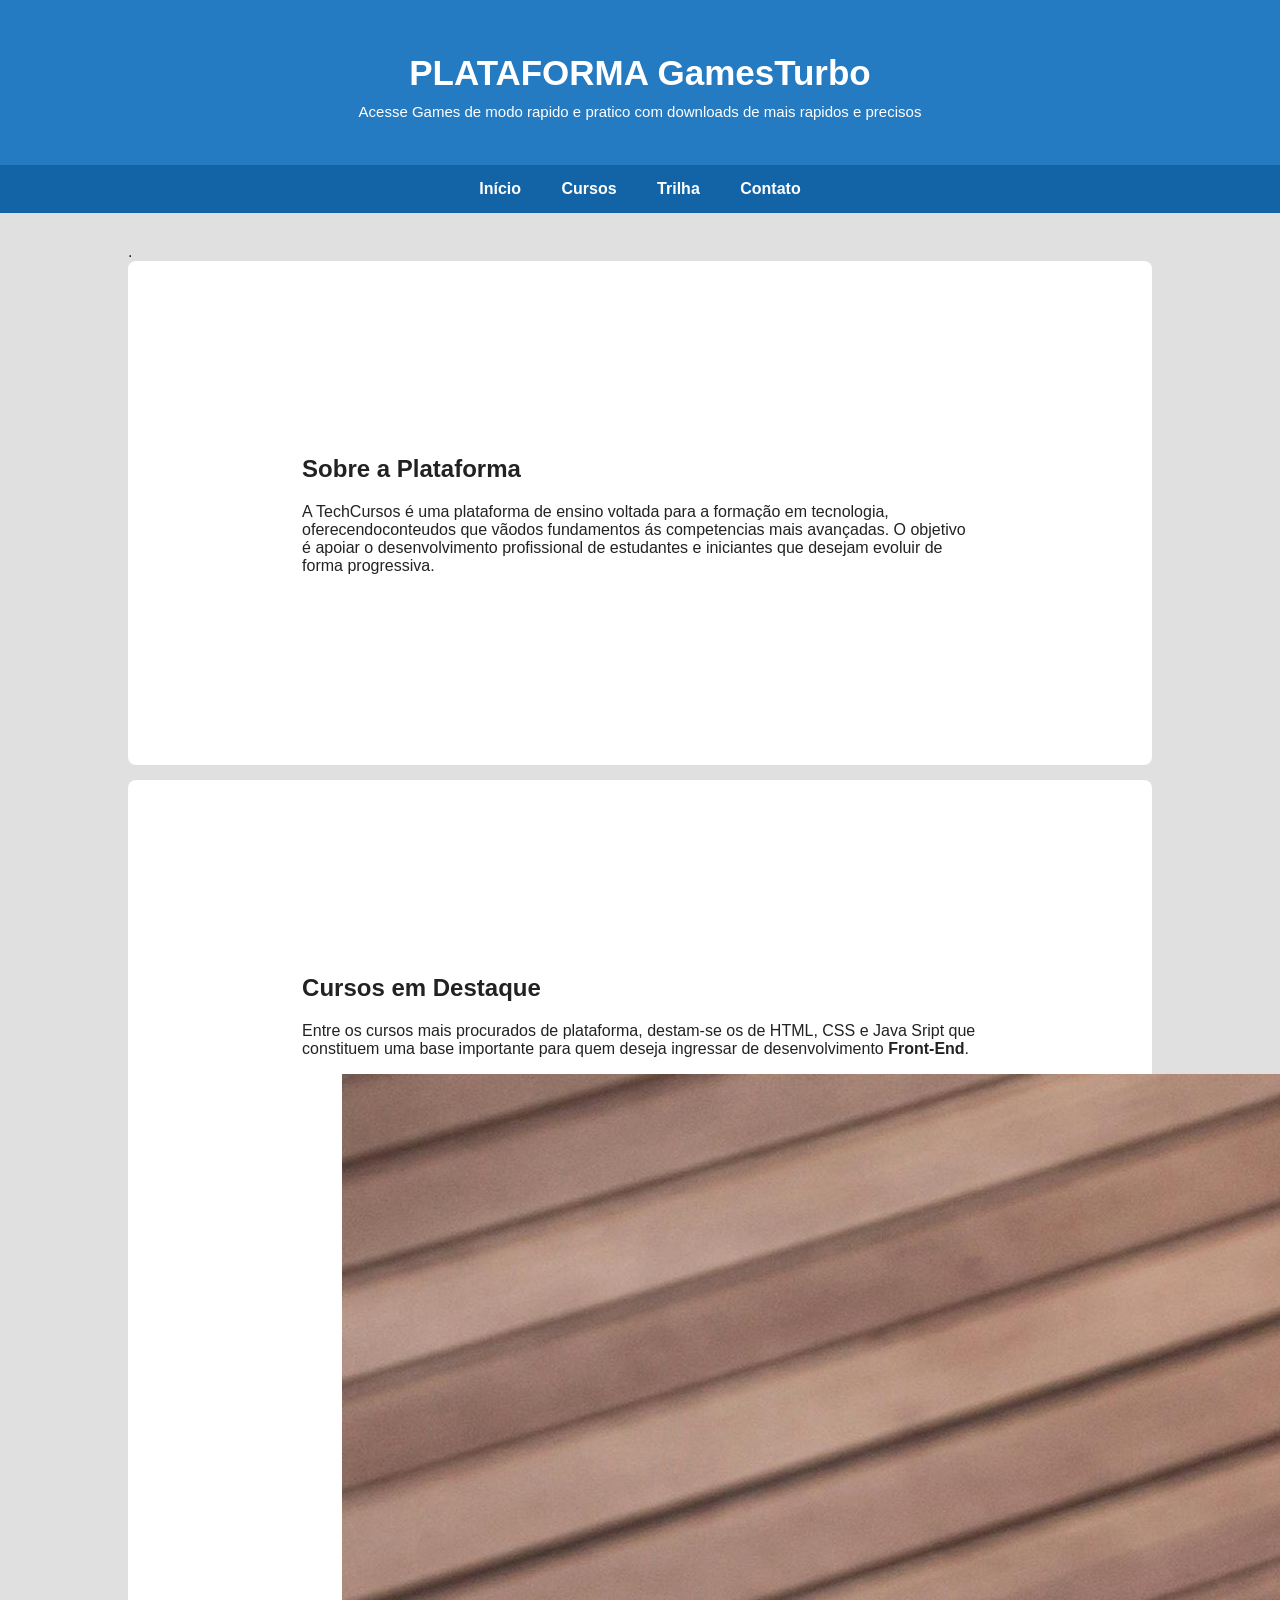
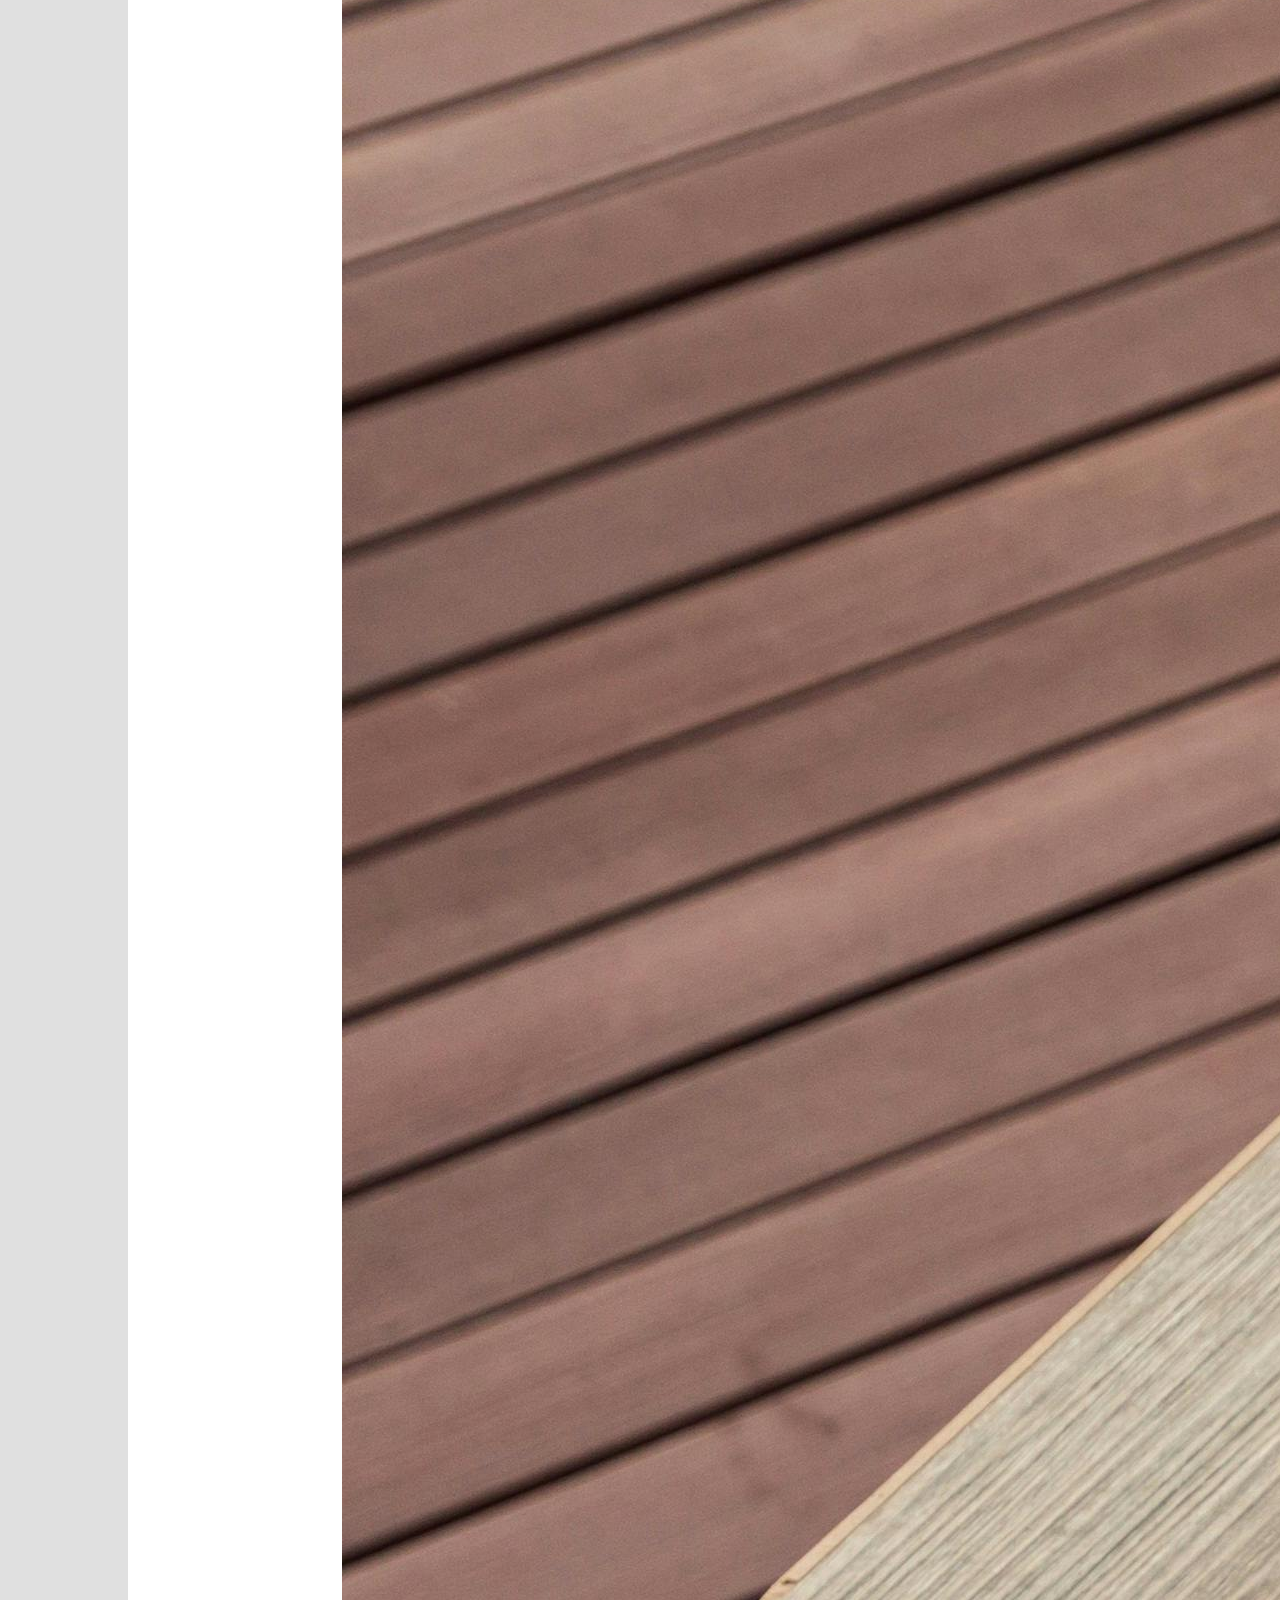
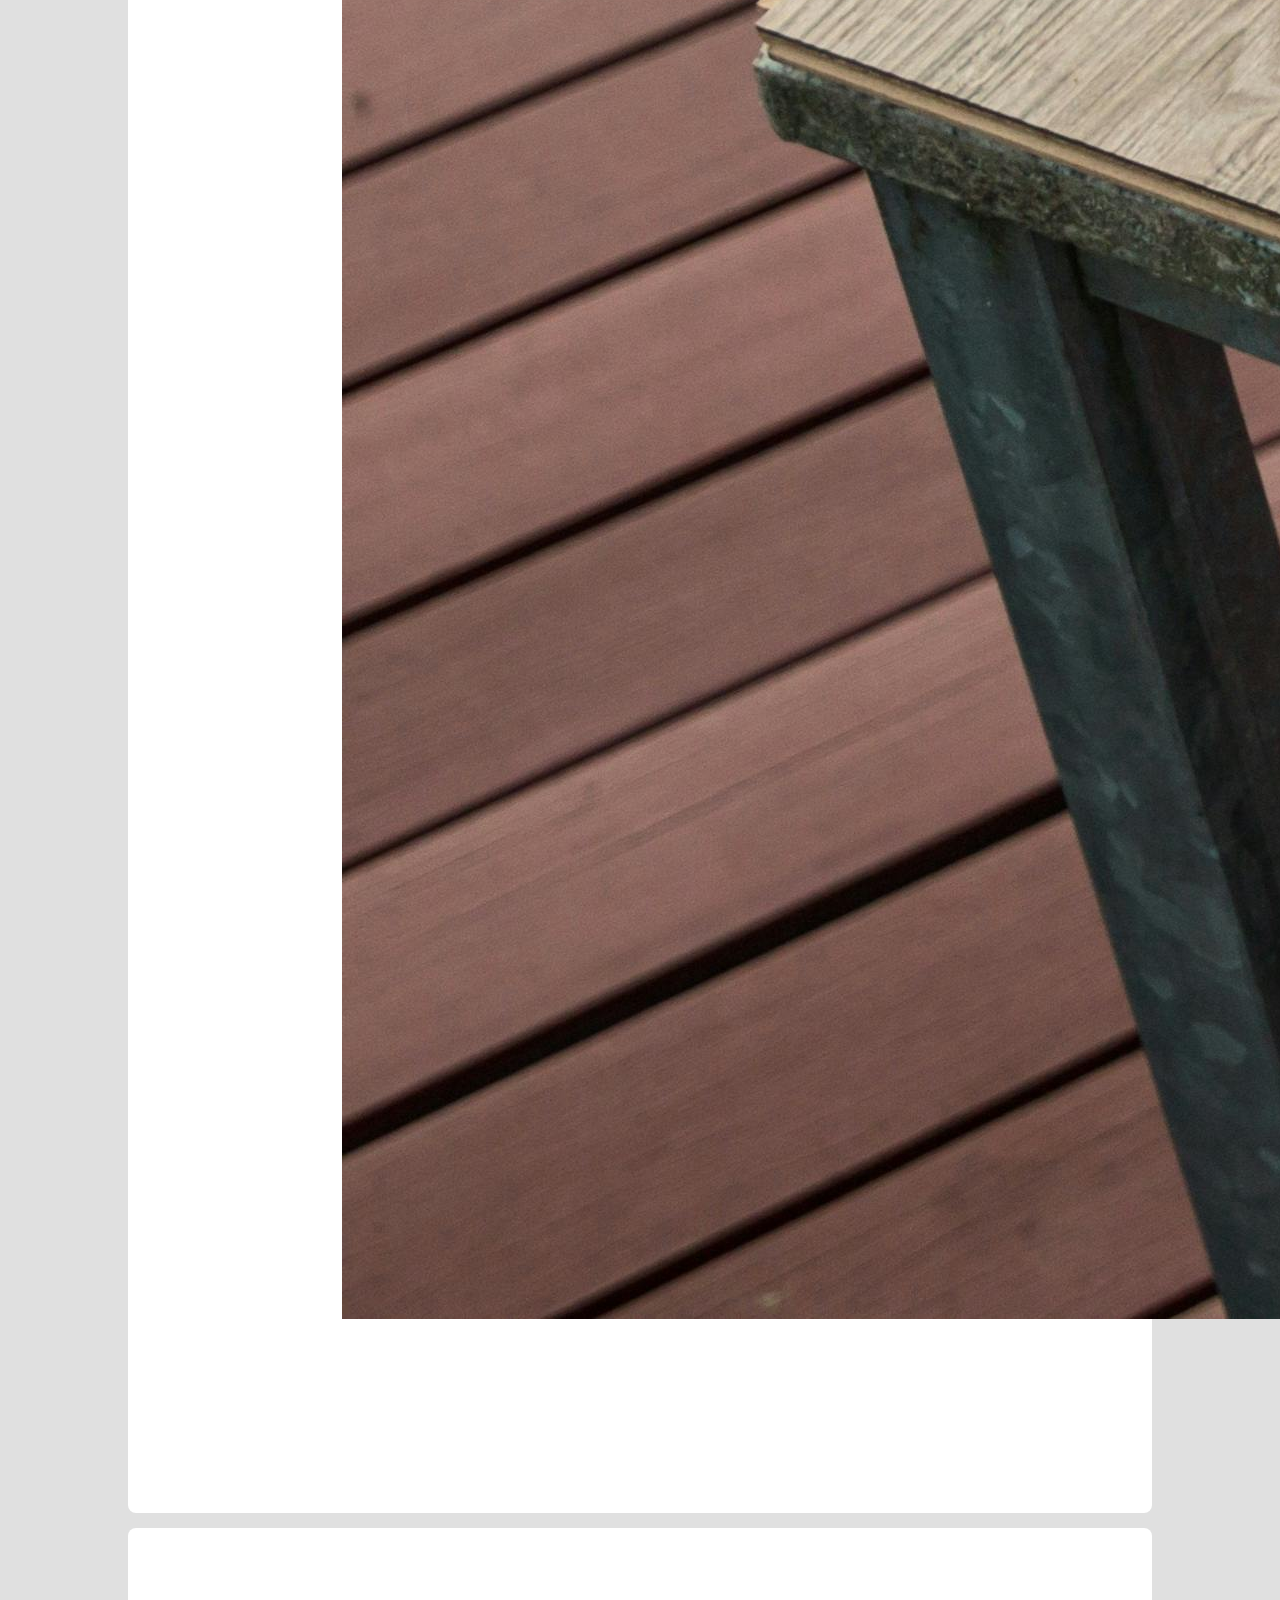
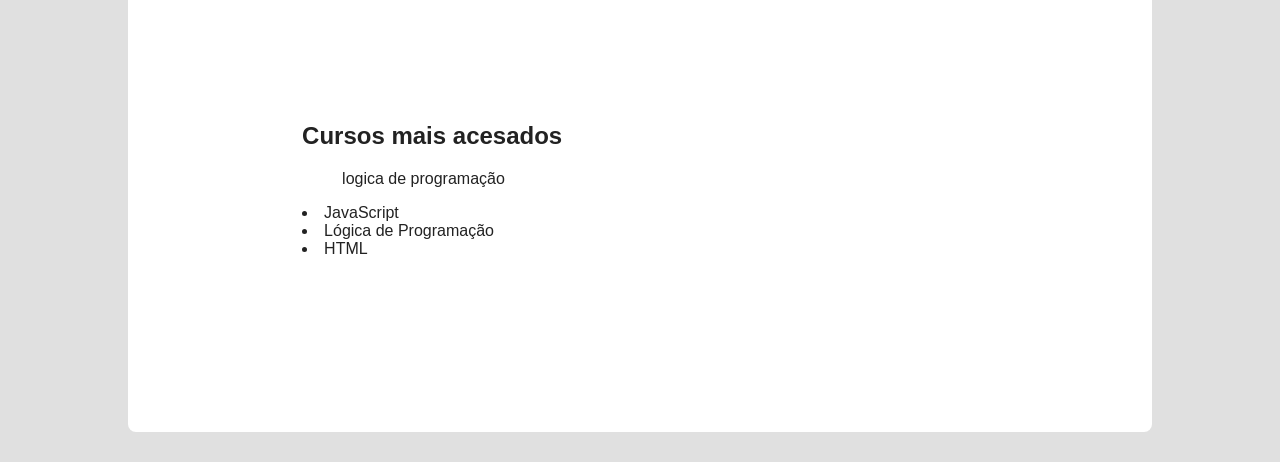
==== projetin/index.html @ df5858b8 "Add files via upload" ====
<!DOCTYPE html>
<html lang="PT-br">
<head>
    <meta charset="UTF-8">
    <meta name="GamesTurbo" content="width=device-width, initial-scale=1.0">
    <link rel="stylesheet" href="css/index.css">
    <title>ProjetoHTML</title>
</head>
<body>
    <header id="topo-site">
        <h1 class="titulo-principal">PLATAFORMA GamesTurbo</h1>
        <p class="subtitulo">
            Acesse Games de modo rapido e pratico com 
            downloads de mais rapidos e precisos
        </p>
    </header>

    <nav class="menu-principal">
        <ul class="lista-menu">
            <li><a href="index.html">Início</a></li>
            <li><a href="#">Cursos</a></li>
            <li><a href="#">Trilha</a></li>
            <li><a href="contato.html">Contato</a></li>
        </ul>
    </nav>
    <main>.
        <section class="bloco-conteudo">
            <h2 class="titulo-secao">Sobre a Plataforma</h2>
            <p>
                A TechCursos é uma plataforma de ensino voltada para a formação em tecnologia,
                oferecendoconteudos que vãodos fundamentos ás competencias mais avançadas.
                O objetivo é apoiar o desenvolvimento profissional de estudantes e iniciantes
                que desejam evoluir de forma progressiva. 
            </p>
        </section>
        <section class="bloco-conteudo">
            <h2 class="titulo-secao">Cursos em Destaque</h2>
            <p>
                Entre os cursos mais procurados de plataforma, destam-se os de HTML, CSS e Java Sript
                que constituem uma base importante para quem deseja ingressar de 
                desenvolvimento <strong>Front-End</strong>.
            </p>

            <figure>
                <img src="img/estudo-online.png" alt="Pessoa estudando por meio de materiais online">
            </figure>

        </section>

        <aside class="bloco-lateral">
            <h2 class="titulo-secao">Cursos mais acesados</h2>
            <ol>logica de programação</ol>
            <li>JavaScript</li>
            <li>Lógica de Programação</li>
            <li>HTML</li>
        
        </aside>
    </main>
    
</body>
</html>
---- projetin/css/index.css ----
body {
    background-color: #e0e0e0;
    color: #222222;
    font-family: Arial, Helvetica, sans-serif;
    margin: 0;
}

#topo-site {
    background-color: rgb(37, 123, 194);
    color: white;
    text-align: center;
    padding: 30px 25px;
}

.titulo-principal {
    font-size: 35px;
    margin-bottom: 10px;
}

.subtitulo {
    font-size: 15px;
    margin-top: 0;
}

.menu-principal {
    background-color: rgb(19, 100, 167);
    padding: 15px 0;
}

.lista-menu {
    list-style: none;
    text-align: center;
    margin: 0;
    padding: 0;
}


.lista-menu li {
    display: inline;
    margin: 0 18px;
}

.lista-menu a {
    color: white;
    text-decoration: none;
    font-weight: bold;
}

main {
    width: 80%;
    margin: 30px auto;
}

.bloco-conteudo,
.bloco-lateral {
    background-color: white;
    padding: 17%;
    margin-bottom: 15px;
    border-radius: 8px;

}
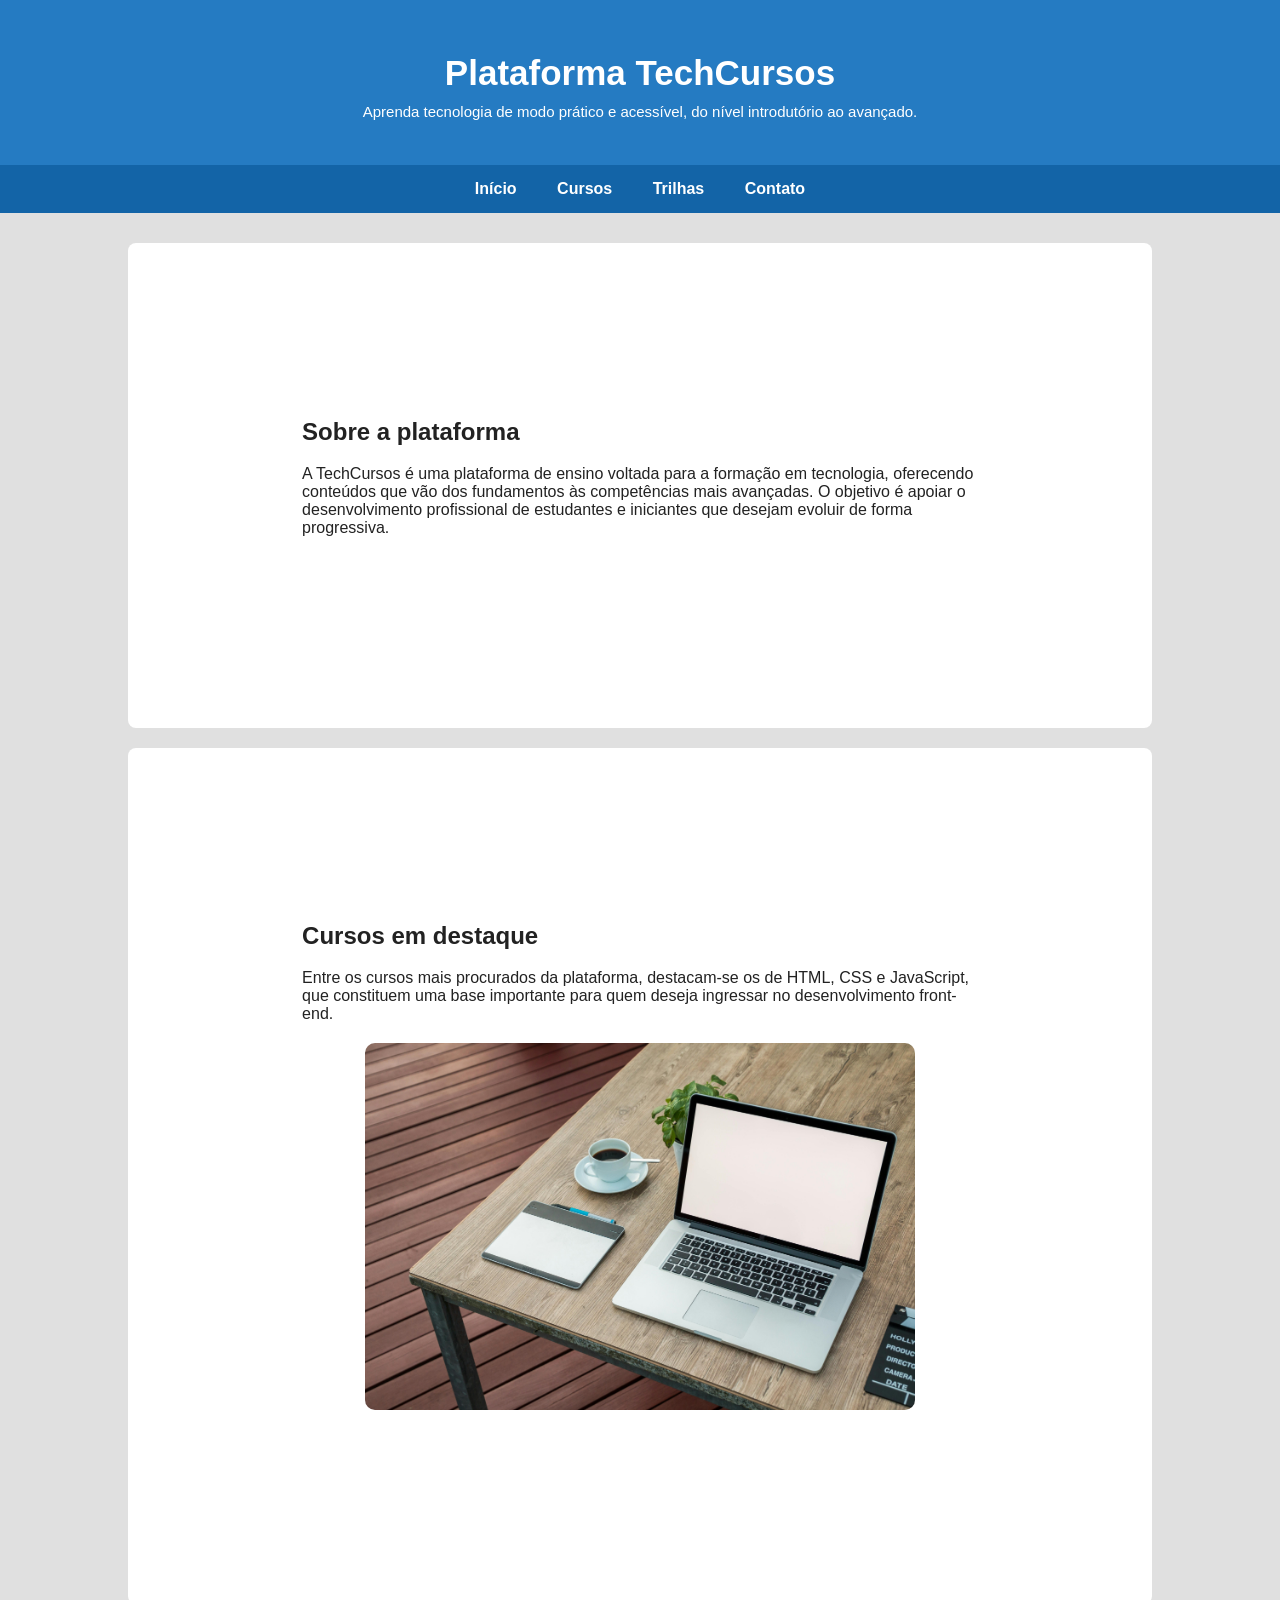
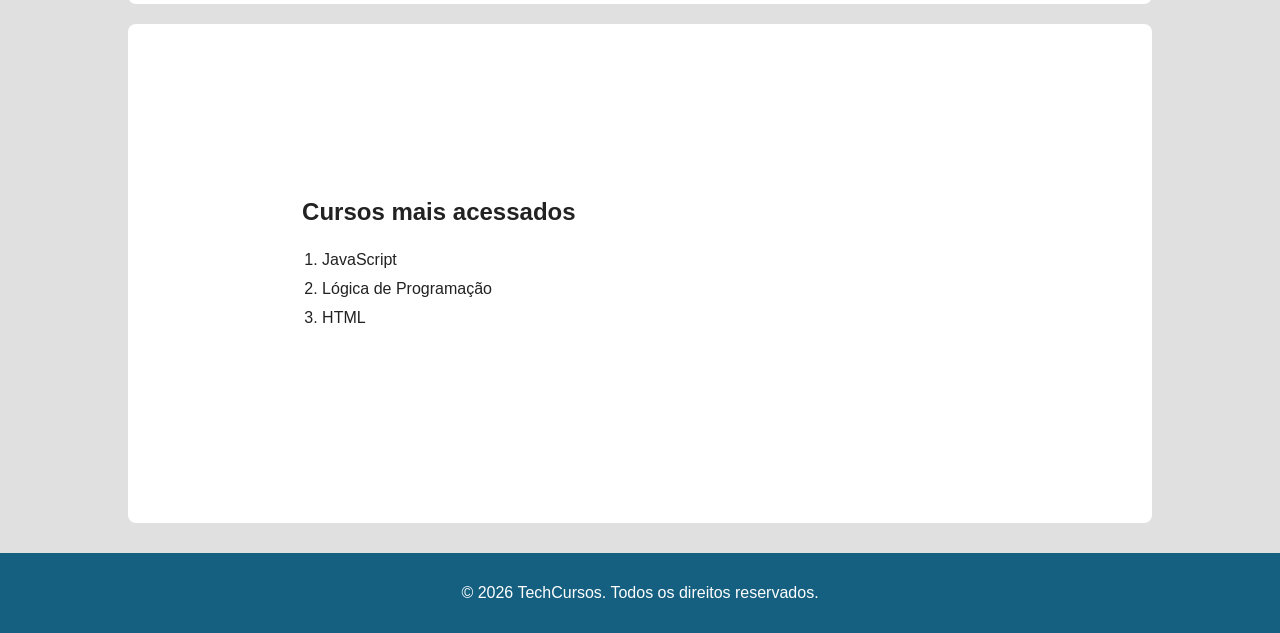
==== commit 36d3e79f: "Add files via upload" ====
--- a/projetin/index.html
+++ b/projetin/index.html
@@ -1,61 +1,64 @@
 <!DOCTYPE html>
-<html lang="PT-br">
+<html lang="pt-BR">
 <head>
     <meta charset="UTF-8">
-    <meta name="GamesTurbo" content="width=device-width, initial-scale=1.0">
+    <meta name="viewport" content="width=device-width, initial-scale=1.0">
     <link rel="stylesheet" href="css/index.css">
-    <title>ProjetoHTML</title>
+    <title>Plataforma TechCursos</title>
 </head>
 <body>
     <header id="topo-site">
-        <h1 class="titulo-principal">PLATAFORMA GamesTurbo</h1>
+        <h1 class="titulo-principal">Plataforma TechCursos</h1>
         <p class="subtitulo">
-            Acesse Games de modo rapido e pratico com 
-            downloads de mais rapidos e precisos
+            Aprenda tecnologia de modo prático e acessível, do nível introdutório ao avançado.
         </p>
     </header>
 
-    <nav class="menu-principal">
+    <nav class="menu-principal"> 
         <ul class="lista-menu">
             <li><a href="index.html">Início</a></li>
             <li><a href="#">Cursos</a></li>
-            <li><a href="#">Trilha</a></li>
+            <li><a href="#">Trilhas</a></li>
             <li><a href="contato.html">Contato</a></li>
         </ul>
     </nav>
-    <main>.
+
+    <main>
         <section class="bloco-conteudo">
-            <h2 class="titulo-secao">Sobre a Plataforma</h2>
+            <h2 class="titulo-secao">Sobre a plataforma</h2>
             <p>
                 A TechCursos é uma plataforma de ensino voltada para a formação em tecnologia,
-                oferecendoconteudos que vãodos fundamentos ás competencias mais avançadas.
+                oferecendo conteúdos que vão dos fundamentos às competências mais avançadas.
                 O objetivo é apoiar o desenvolvimento profissional de estudantes e iniciantes
-                que desejam evoluir de forma progressiva. 
+                que desejam evoluir de forma progressiva.
             </p>
         </section>
+
         <section class="bloco-conteudo">
-            <h2 class="titulo-secao">Cursos em Destaque</h2>
+            <h2 class="titulo-secao">Cursos em destaque</h2>
             <p>
-                Entre os cursos mais procurados de plataforma, destam-se os de HTML, CSS e Java Sript
-                que constituem uma base importante para quem deseja ingressar de 
-                desenvolvimento <strong>Front-End</strong>.
+                Entre os cursos mais procurados da plataforma, destacam-se os de HTML, CSS e JavaScript,
+                que constituem uma base importante para quem deseja ingressar no desenvolvimento front-end.
             </p>
 
-            <figure>
+            <figure class="bloco-imagem">
                 <img src="img/estudo-online.png" alt="Pessoa estudando por meio de materiais online">
             </figure>
-
+            
         </section>
 
         <aside class="bloco-lateral">
-            <h2 class="titulo-secao">Cursos mais acesados</h2>
-            <ol>logica de programação</ol>
-            <li>JavaScript</li>
-            <li>Lógica de Programação</li>
-            <li>HTML</li>
-        
+            <h2 class="titulo-secao">Cursos mais acessados</h2>
+            <ol class="lista-ordenada">
+                <li>JavaScript</li>
+                <li>Lógica de Programação</li>
+                <li>HTML</li>
+            </ol>
         </aside>
     </main>
-    
+
+    <footer id="rodape-site">
+        <p>&copy; 2026 TechCursos. Todos os direitos reservados.</p>
+    </footer>
 </body>
 </html>
--- a/projetin/css/index.css
+++ b/projetin/css/index.css
@@ -1,4 +1,4 @@
-body {
+body{
     background-color: #e0e0e0;
     color: #222222;
     font-family: Arial, Helvetica, sans-serif;
@@ -55,7 +55,34 @@
 .bloco-lateral {
     background-color: white;
     padding: 17%;
-    margin-bottom: 15px;
+    margin-bottom: 20px;
     border-radius: 8px;
+}
 
+.titulo-secao {
+    color: #222222;
+    margin-top: 0;
+}
+
+.bloco-imagem {
+    text-align: center;
+    margin-top: 20px;
+}
+
+.bloco-imagem img {
+    width: 100%;
+    max-width: 550px;
+    border-radius: 10px;
+}
+
+.lista-ordenada {
+    line-height: 1.8;
+    padding-left: 20px;
+}
+
+#rodape-site {
+    background-color: #155f81;
+    color: white;
+    text-align: center;
+    padding: 15px;
 }
